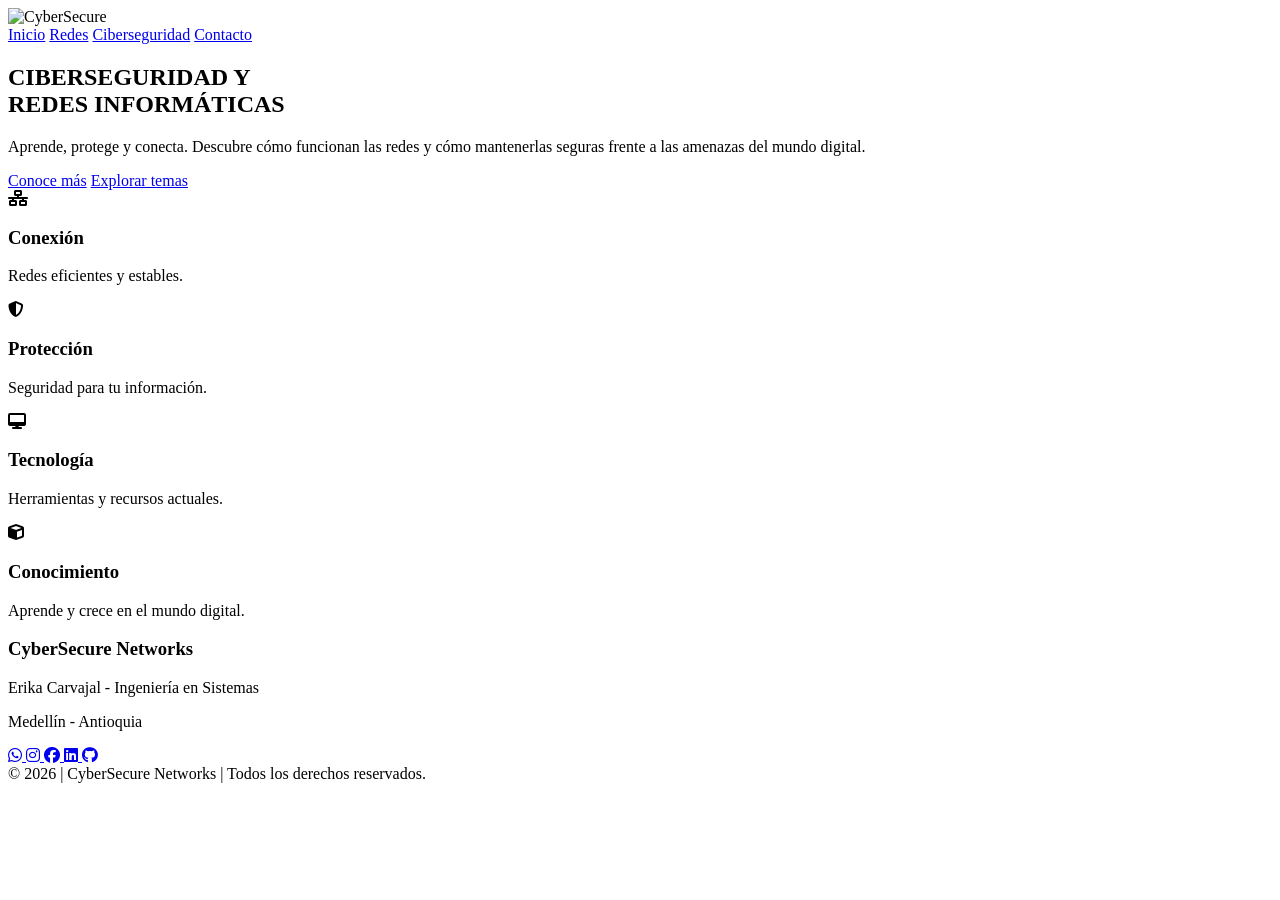
==== index.html @ ba57e522 "Add files via upload" ====
<!doctype html>
<html lang="es">
  <head>
    <meta charset="UTF-8" />
    <meta name="viewport" content="width=device-width, initial-scale=1.0" />
    <title>Pagina Erika Carvajal</title>

    <link rel="stylesheet" href="css/style.css" />

    <link rel="preconnect" href="https://fonts.googleapis.com" />
    <link rel="preconnect" href="https://fonts.gstatic.com" crossorigin />

    <link
      rel="stylesheet"
      href="https://cdnjs.cloudflare.com/ajax/libs/font-awesome/6.7.2/css/all.min.css"
    />

    <link
      href="https://fonts.googleapis.com/css2?family=Poppins:wght@300;400;500;600;700&display=swap"
      rel="stylesheet"
    />
  </head>

  <body class="'pagina">
    <header class="header">
      <div class="contenedor encabezado">
        <div class="logo">
          <img src="imagenes/logo.png" alt="CyberSecure" />
        </div>

        <nav class="navegacion-principal">
          <a href="index.html" class="activo">Inicio</a>
          <a href="Redes.html">Redes</a>
          <a href="Ciberseguridad.html">Ciberseguridad</a>
          <a href="Contacto.html">Contacto</a>
        </nav>
      </div>
    </header>

    <section class="hero">
      <div class="hero-contenido contenedor">
        <h1>
          CIBERSEGURIDAD Y <br />
          <span>REDES INFORMÁTICAS</span>
        </h1>

        <p class="descripcion">
          Aprende, protege y conecta. Descubre cómo funcionan las redes y cómo
          mantenerlas seguras frente a las amenazas del mundo digital.
        </p>

        <div class="botones">
          <a href="Redes.html" class="btn">Conoce más</a>

          <a href="Ciberseguridad.html" class="btn-secundario">
            Explorar temas
          </a>
        </div>
      </div>
    </section>

    <main>
      <section class="caracteristicas contenedor seccion-principal">
        <div class="tarjeta">
          <i class="fa-solid fa-network-wired"></i>

          <h3>Conexión</h3>

          <p>Redes eficientes y estables.</p>
        </div>

        <div class="tarjeta">
          <i class="fa-solid fa-shield-halved"></i>

          <h3>Protección</h3>

          <p>Seguridad para tu información.</p>
        </div>

        <div class="tarjeta">
          <i class="fa-solid fa-desktop"></i>

          <h3>Tecnología</h3>

          <p>Herramientas y recursos actuales.</p>
        </div>

        <div class="tarjeta">
          <i class="fa-solid fa-cube"></i>

          <h3>Conocimiento</h3>

          <p>Aprende y crece en el mundo digital.</p>
        </div>
      </section>
    </main>

    <footer class="footer">
      <div class="contenedor footer-contenido">
        <h3>CyberSecure Networks</h3>

        <p>Erika Carvajal - Ingeniería en Sistemas</p>

        <p>Medellín - Antioquia</p>

        <div class="redes-sociales">
          <a href="https://wa.me/573000000000" target="_blank">
            <i class="fa-brands fa-whatsapp"></i>
          </a>

          <a href="https://www.instagram.com/" target="_blank">
            <i class="fa-brands fa-instagram"></i>
          </a>

          <a href="https://www.facebook.com/" target="_blank">
            <i class="fa-brands fa-facebook"></i>
          </a>

          <a href="https://www.linkedin.com/" target="_blank">
            <i class="fa-brands fa-linkedin"></i>
          </a>

          <a href="https://github.com/" target="_blank">
            <i class="fa-brands fa-github"></i>
          </a>
        </div>
      </div>

      <div class="footer-copy">
        © 2026 | CyberSecure Networks | Todos los derechos reservados.
      </div>
    </footer>
  </body>
</html>
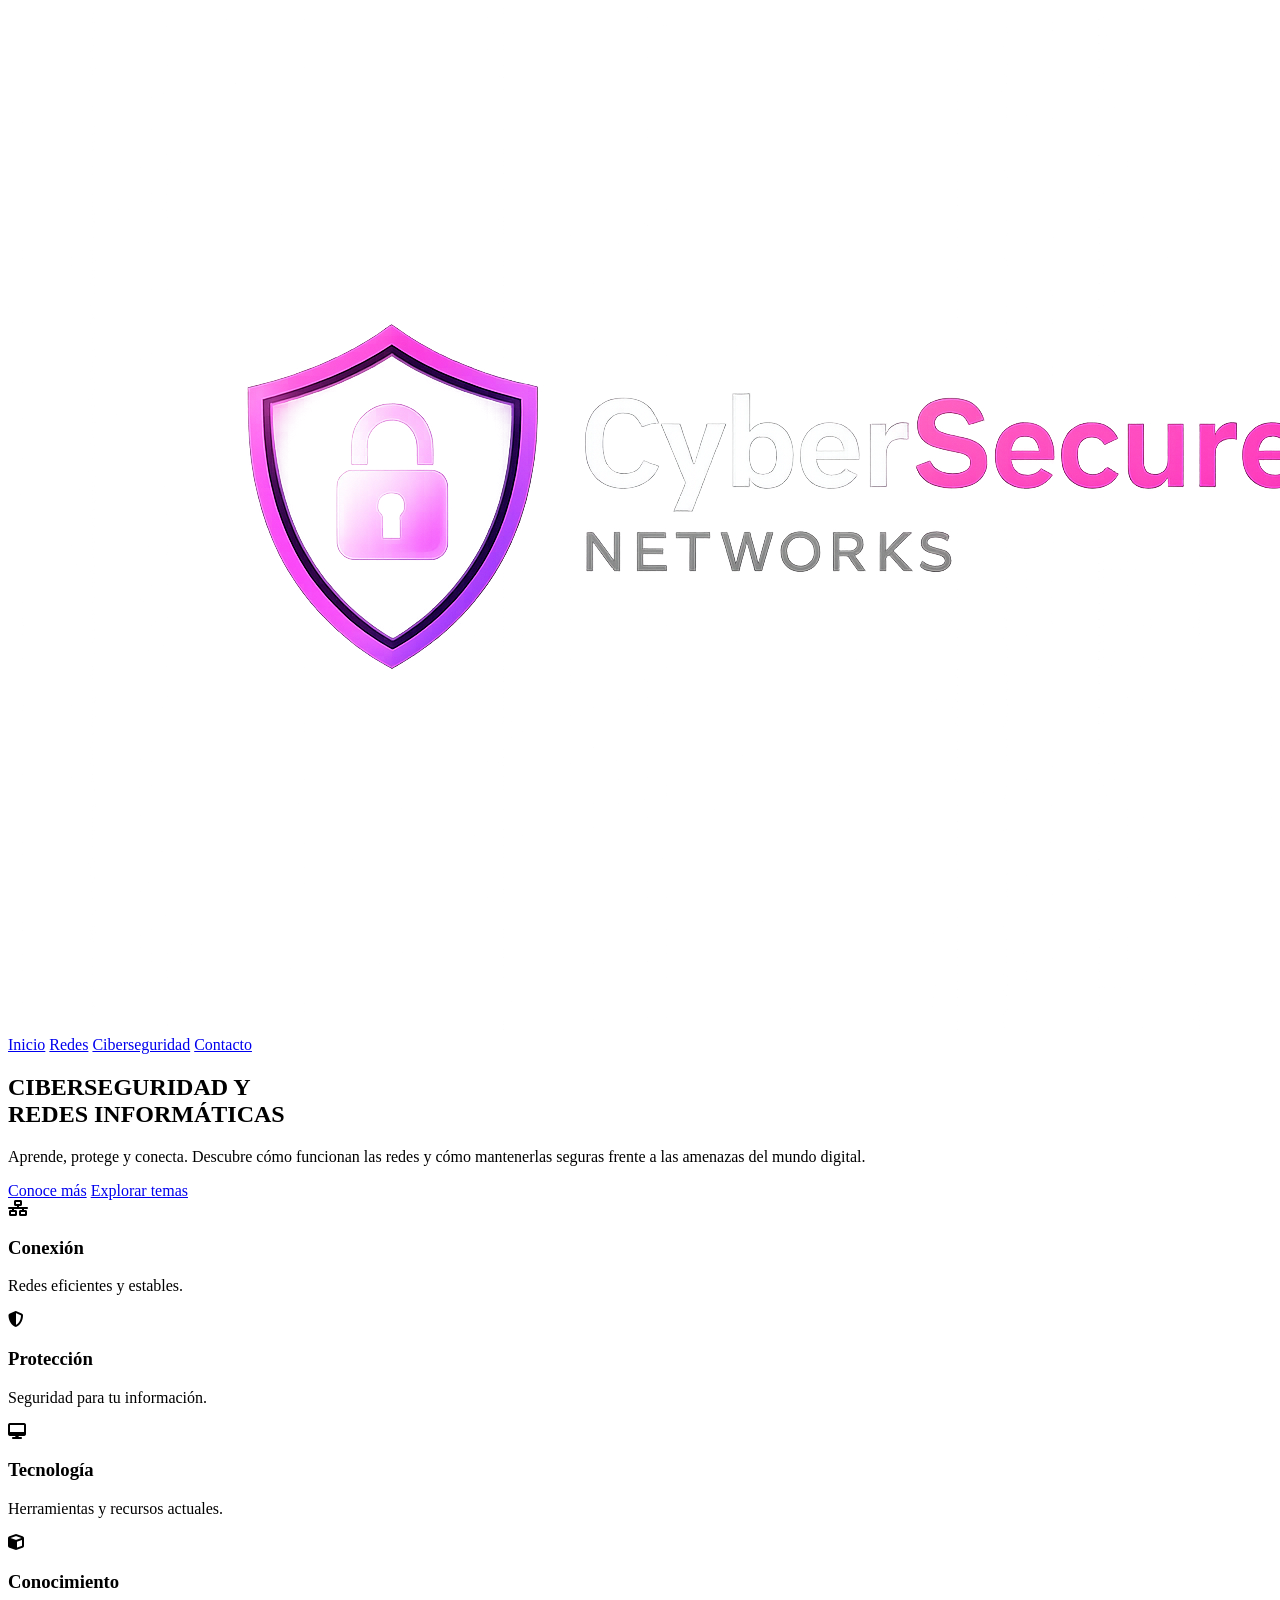
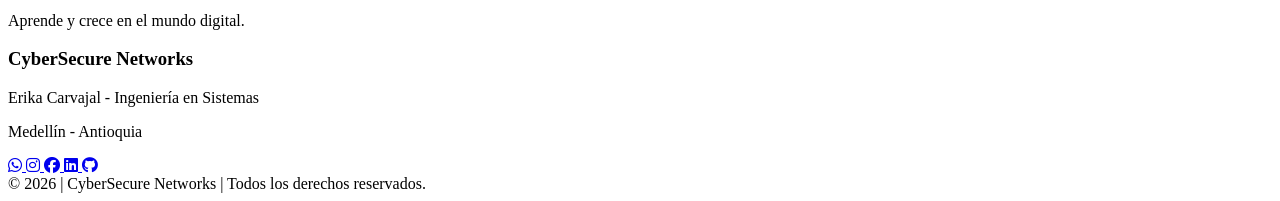
==== commit 2f3d75e6: "primer commit" ====
--- a/index.html
+++ b/index.html
@@ -1,134 +1,134 @@
-<!doctype html>
-<html lang="es">
-  <head>
-    <meta charset="UTF-8" />
-    <meta name="viewport" content="width=device-width, initial-scale=1.0" />
-    <title>Pagina Erika Carvajal</title>
-
-    <link rel="stylesheet" href="css/style.css" />
-
-    <link rel="preconnect" href="https://fonts.googleapis.com" />
-    <link rel="preconnect" href="https://fonts.gstatic.com" crossorigin />
-
-    <link
-      rel="stylesheet"
-      href="https://cdnjs.cloudflare.com/ajax/libs/font-awesome/6.7.2/css/all.min.css"
-    />
-
-    <link
-      href="https://fonts.googleapis.com/css2?family=Poppins:wght@300;400;500;600;700&display=swap"
-      rel="stylesheet"
-    />
-  </head>
-
-  <body class="'pagina">
-    <header class="header">
-      <div class="contenedor encabezado">
-        <div class="logo">
-          <img src="imagenes/logo.png" alt="CyberSecure" />
-        </div>
-
-        <nav class="navegacion-principal">
-          <a href="index.html" class="activo">Inicio</a>
-          <a href="Redes.html">Redes</a>
-          <a href="Ciberseguridad.html">Ciberseguridad</a>
-          <a href="Contacto.html">Contacto</a>
-        </nav>
-      </div>
-    </header>
-
-    <section class="hero">
-      <div class="hero-contenido contenedor">
-        <h1>
-          CIBERSEGURIDAD Y <br />
-          <span>REDES INFORMÁTICAS</span>
-        </h1>
-
-        <p class="descripcion">
-          Aprende, protege y conecta. Descubre cómo funcionan las redes y cómo
-          mantenerlas seguras frente a las amenazas del mundo digital.
-        </p>
-
-        <div class="botones">
-          <a href="Redes.html" class="btn">Conoce más</a>
-
-          <a href="Ciberseguridad.html" class="btn-secundario">
-            Explorar temas
-          </a>
-        </div>
-      </div>
-    </section>
-
-    <main>
-      <section class="caracteristicas contenedor seccion-principal">
-        <div class="tarjeta">
-          <i class="fa-solid fa-network-wired"></i>
-
-          <h3>Conexión</h3>
-
-          <p>Redes eficientes y estables.</p>
-        </div>
-
-        <div class="tarjeta">
-          <i class="fa-solid fa-shield-halved"></i>
-
-          <h3>Protección</h3>
-
-          <p>Seguridad para tu información.</p>
-        </div>
-
-        <div class="tarjeta">
-          <i class="fa-solid fa-desktop"></i>
-
-          <h3>Tecnología</h3>
-
-          <p>Herramientas y recursos actuales.</p>
-        </div>
-
-        <div class="tarjeta">
-          <i class="fa-solid fa-cube"></i>
-
-          <h3>Conocimiento</h3>
-
-          <p>Aprende y crece en el mundo digital.</p>
-        </div>
-      </section>
-    </main>
-
-    <footer class="footer">
-      <div class="contenedor footer-contenido">
-        <h3>CyberSecure Networks</h3>
-
-        <p>Erika Carvajal - Ingeniería en Sistemas</p>
-
-        <p>Medellín - Antioquia</p>
-
-        <div class="redes-sociales">
-          <a href="https://wa.me/573000000000" target="_blank">
-            <i class="fa-brands fa-whatsapp"></i>
-          </a>
-
-          <a href="https://www.instagram.com/" target="_blank">
-            <i class="fa-brands fa-instagram"></i>
-          </a>
-
-          <a href="https://www.facebook.com/" target="_blank">
-            <i class="fa-brands fa-facebook"></i>
-          </a>
-
-          <a href="https://www.linkedin.com/" target="_blank">
-            <i class="fa-brands fa-linkedin"></i>
-          </a>
-
-          <a href="https://github.com/" target="_blank">
-            <i class="fa-brands fa-github"></i>
-          </a>
-        </div>
-      </div>
-
-      <div class="footer-copy">
-        © 2026 | CyberSecure Networks | Todos los derechos reservados.
-      </div>
-    </footer>
-  </body>
-</html>
+<!doctype html>
+<html lang="es">
+  <head>
+    <meta charset="UTF-8" />
+    <meta name="viewport" content="width=device-width, initial-scale=1.0" />
+    <title>Pagina Erika Carvajal</title>
+
+    <link rel="stylesheet" href="css/style.css" />
+
+    <link rel="preconnect" href="https://fonts.googleapis.com" />
+    <link rel="preconnect" href="https://fonts.gstatic.com" crossorigin />
+
+    <link
+      rel="stylesheet"
+      href="https://cdnjs.cloudflare.com/ajax/libs/font-awesome/6.7.2/css/all.min.css"
+    />
+
+    <link
+      href="https://fonts.googleapis.com/css2?family=Poppins:wght@300;400;500;600;700&display=swap"
+      rel="stylesheet"
+    />
+  </head>
+
+  <body class="'pagina">
+    <header class="header">
+      <div class="contenedor encabezado">
+        <div class="logo">
+          <img src="imagenes/logo.png" alt="CyberSecure" />
+        </div>
+
+        <nav class="navegacion-principal">
+          <a href="index.html" class="activo">Inicio</a>
+          <a href="Redes.html">Redes</a>
+          <a href="Ciberseguridad.html">Ciberseguridad</a>
+          <a href="Contacto.html">Contacto</a>
+        </nav>
+      </div>
+    </header>
+
+    <section class="hero">
+      <div class="hero-contenido contenedor">
+        <h1>
+          CIBERSEGURIDAD Y <br />
+          <span>REDES INFORMÁTICAS</span>
+        </h1>
+
+        <p class="descripcion">
+          Aprende, protege y conecta. Descubre cómo funcionan las redes y cómo
+          mantenerlas seguras frente a las amenazas del mundo digital.
+        </p>
+
+        <div class="botones">
+          <a href="Redes.html" class="btn">Conoce más</a>
+
+          <a href="Ciberseguridad.html" class="btn-secundario">
+            Explorar temas
+          </a>
+        </div>
+      </div>
+    </section>
+
+    <main>
+      <section class="caracteristicas contenedor seccion-principal">
+        <div class="tarjeta">
+          <i class="fa-solid fa-network-wired"></i>
+
+          <h3>Conexión</h3>
+
+          <p>Redes eficientes y estables.</p>
+        </div>
+
+        <div class="tarjeta">
+          <i class="fa-solid fa-shield-halved"></i>
+
+          <h3>Protección</h3>
+
+          <p>Seguridad para tu información.</p>
+        </div>
+
+        <div class="tarjeta">
+          <i class="fa-solid fa-desktop"></i>
+
+          <h3>Tecnología</h3>
+
+          <p>Herramientas y recursos actuales.</p>
+        </div>
+
+        <div class="tarjeta">
+          <i class="fa-solid fa-cube"></i>
+
+          <h3>Conocimiento</h3>
+
+          <p>Aprende y crece en el mundo digital.</p>
+        </div>
+      </section>
+    </main>
+
+    <footer class="footer">
+      <div class="contenedor footer-contenido">
+        <h3>CyberSecure Networks</h3>
+
+        <p>Erika Carvajal - Ingeniería en Sistemas</p>
+
+        <p>Medellín - Antioquia</p>
+
+        <div class="redes-sociales">
+          <a href="https://wa.me/573000000000" target="_blank">
+            <i class="fa-brands fa-whatsapp"></i>
+          </a>
+
+          <a href="https://www.instagram.com/" target="_blank">
+            <i class="fa-brands fa-instagram"></i>
+          </a>
+
+          <a href="https://www.facebook.com/" target="_blank">
+            <i class="fa-brands fa-facebook"></i>
+          </a>
+
+          <a href="https://www.linkedin.com/" target="_blank">
+            <i class="fa-brands fa-linkedin"></i>
+          </a>
+
+          <a href="https://github.com/" target="_blank">
+            <i class="fa-brands fa-github"></i>
+          </a>
+        </div>
+      </div>
+
+      <div class="footer-copy">
+        © 2026 | CyberSecure Networks | Todos los derechos reservados.
+      </div>
+    </footer>
+  </body>
+</html>
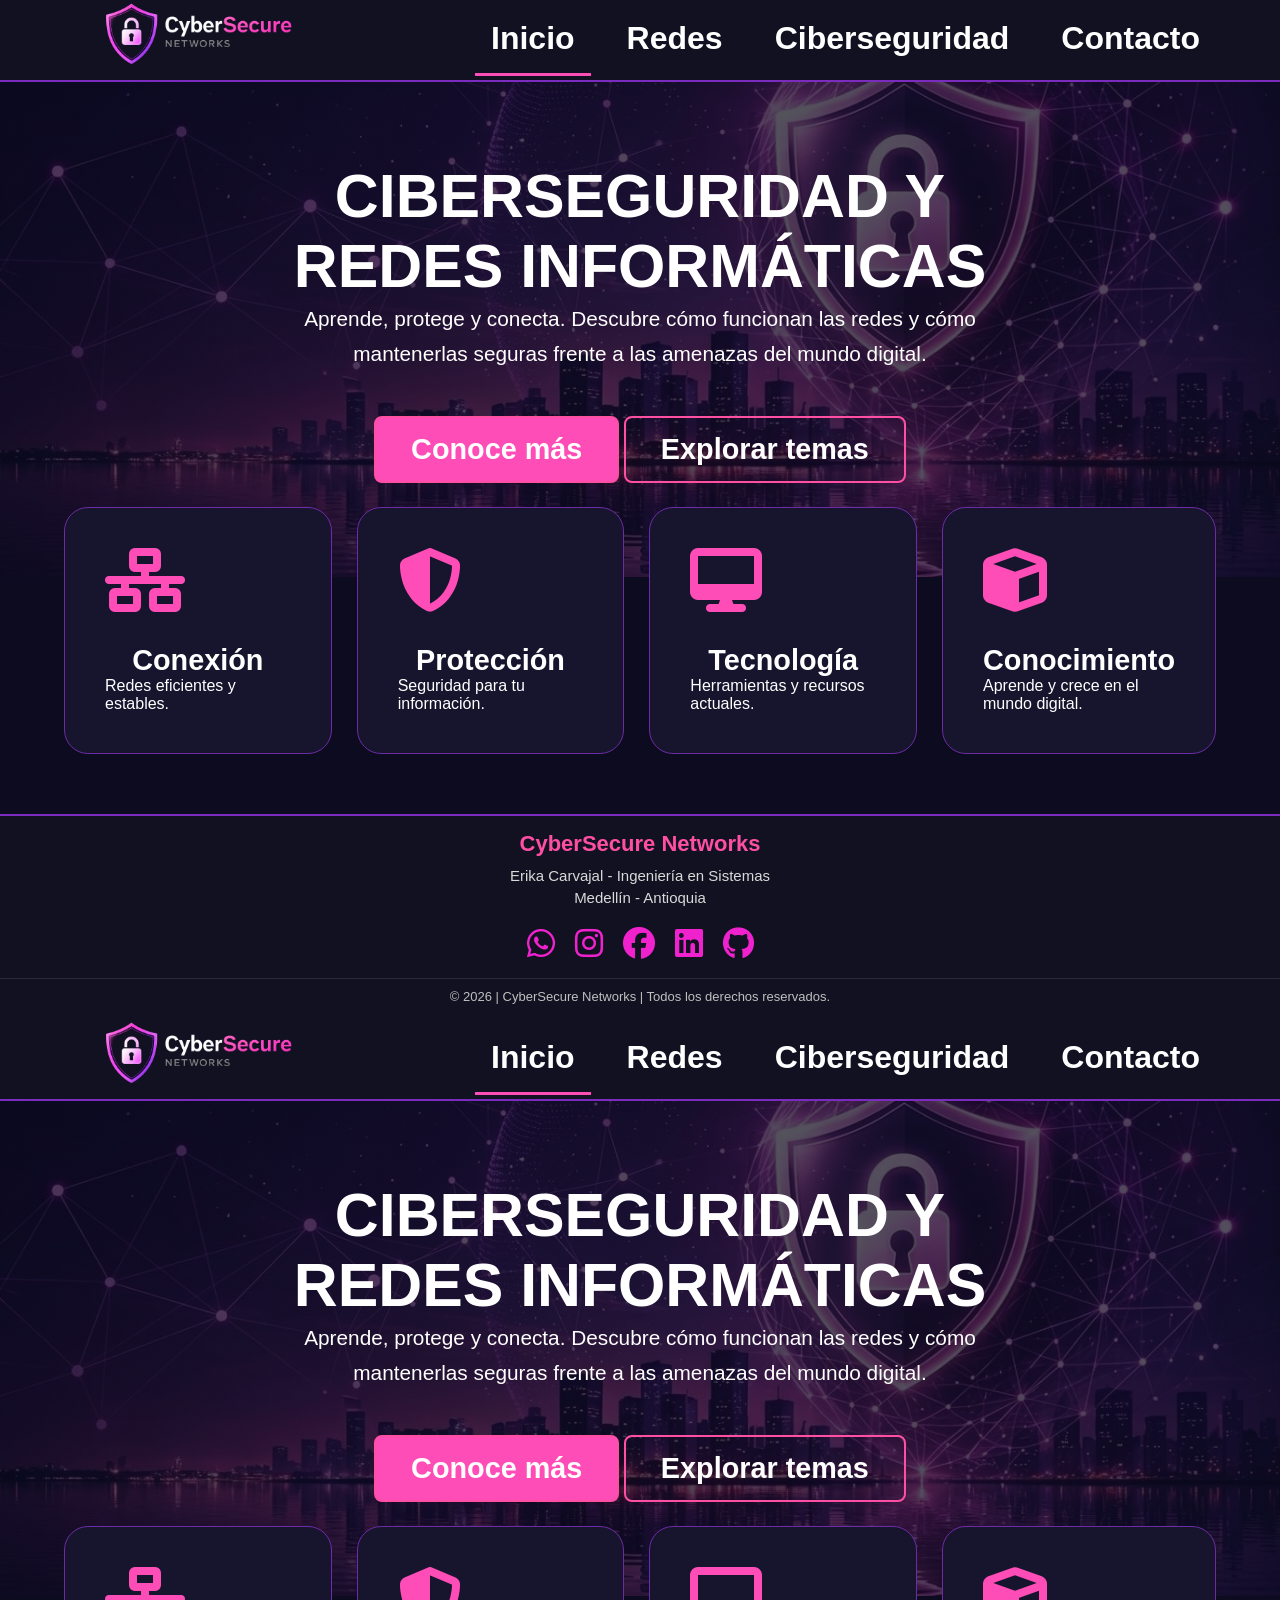
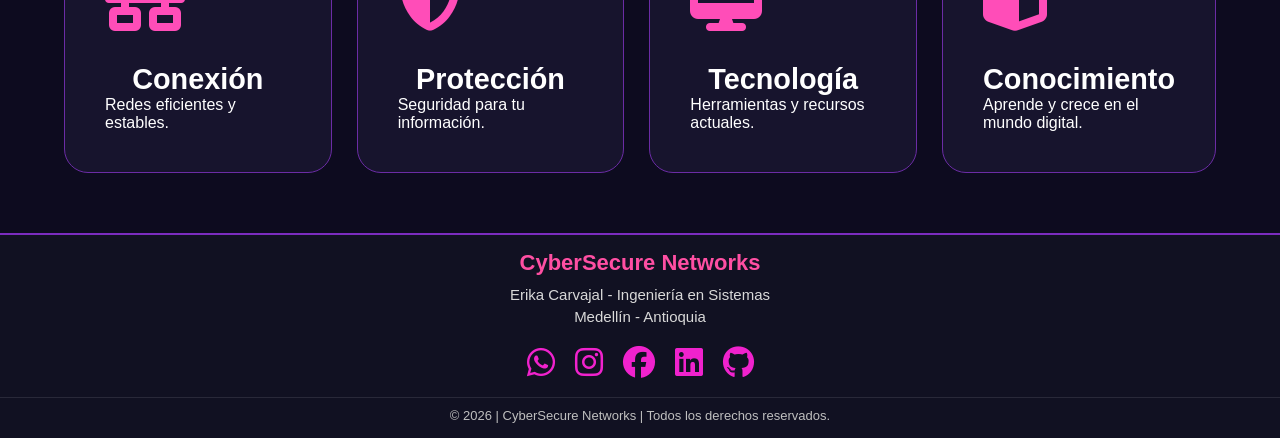
==== commit efa755fd: "actualizacion del proyecto" ====
--- a/index.html
+++ b/index.html
@@ -5,8 +5,7 @@
     <meta name="viewport" content="width=device-width, initial-scale=1.0" />
     <title>Pagina Erika Carvajal</title>
 
-    <link rel="stylesheet" href="css/style.css" />
-
+    <link rel="stylesheet" href="style.css" />
     <link rel="preconnect" href="https://fonts.googleapis.com" />
     <link rel="preconnect" href="https://fonts.gstatic.com" crossorigin />
 
@@ -132,3 +131,138 @@
     </footer>
   </body>
 </html>
+
+<!doctype html>
+<html lang="es">
+  <head>
+    <meta charset="UTF-8" />
+    <meta name="viewport" content="width=device-width, initial-scale=1.0" />
+    <title>Pagina Erika Carvajal</title>
+
+    <link rel="stylesheet" href="css/style.css" />
+
+    <link rel="preconnect" href="https://fonts.googleapis.com" />
+    <link rel="preconnect" href="https://fonts.gstatic.com" crossorigin />
+
+    <link
+      rel="stylesheet"
+      href="https://cdnjs.cloudflare.com/ajax/libs/font-awesome/6.7.2/css/all.min.css"
+    />
+
+    <link
+      href="https://fonts.googleapis.com/css2?family=Poppins:wght@300;400;500;600;700&display=swap"
+      rel="stylesheet"
+    />
+  </head>
+
+  <body class="'pagina">
+    <header class="header">
+      <div class="contenedor encabezado">
+        <div class="logo">
+          <img src="imagenes/logo.png" alt="CyberSecure" />
+        </div>
+
+        <nav class="navegacion-principal">
+          <a href="index.html" class="activo">Inicio</a>
+          <a href="Redes.html">Redes</a>
+          <a href="Ciberseguridad.html">Ciberseguridad</a>
+          <a href="Contacto.html">Contacto</a>
+        </nav>
+      </div>
+    </header>
+
+    <section class="hero">
+      <div class="hero-contenido contenedor">
+        <h1>
+          CIBERSEGURIDAD Y <br />
+          <span>REDES INFORMÁTICAS</span>
+        </h1>
+
+        <p class="descripcion">
+          Aprende, protege y conecta. Descubre cómo funcionan las redes y cómo
+          mantenerlas seguras frente a las amenazas del mundo digital.
+        </p>
+
+        <div class="botones">
+          <a href="Redes.html" class="btn">Conoce más</a>
+
+          <a href="Ciberseguridad.html" class="btn-secundario">
+            Explorar temas
+          </a>
+        </div>
+      </div>
+    </section>
+
+    <main>
+      <section class="caracteristicas contenedor seccion-principal">
+        <div class="tarjeta">
+          <i class="fa-solid fa-network-wired"></i>
+
+          <h3>Conexión</h3>
+
+          <p>Redes eficientes y estables.</p>
+        </div>
+
+        <div class="tarjeta">
+          <i class="fa-solid fa-shield-halved"></i>
+
+          <h3>Protección</h3>
+
+          <p>Seguridad para tu información.</p>
+        </div>
+
+        <div class="tarjeta">
+          <i class="fa-solid fa-desktop"></i>
+
+          <h3>Tecnología</h3>
+
+          <p>Herramientas y recursos actuales.</p>
+        </div>
+
+        <div class="tarjeta">
+          <i class="fa-solid fa-cube"></i>
+
+          <h3>Conocimiento</h3>
+
+          <p>Aprende y crece en el mundo digital.</p>
+        </div>
+      </section>
+    </main>
+
+    <footer class="footer">
+      <div class="contenedor footer-contenido">
+        <h3>CyberSecure Networks</h3>
+
+        <p>Erika Carvajal - Ingeniería en Sistemas</p>
+
+        <p>Medellín - Antioquia</p>
+
+        <div class="redes-sociales">
+          <a href="https://wa.me/573000000000" target="_blank">
+            <i class="fa-brands fa-whatsapp"></i>
+          </a>
+
+          <a href="https://www.instagram.com/" target="_blank">
+            <i class="fa-brands fa-instagram"></i>
+          </a>
+
+          <a href="https://www.facebook.com/" target="_blank">
+            <i class="fa-brands fa-facebook"></i>
+          </a>
+
+          <a href="https://www.linkedin.com/" target="_blank">
+            <i class="fa-brands fa-linkedin"></i>
+          </a>
+
+          <a href="https://github.com/" target="_blank">
+            <i class="fa-brands fa-github"></i>
+          </a>
+        </div>
+      </div>
+
+      <div class="footer-copy">
+        © 2026 | CyberSecure Networks | Todos los derechos reservados.
+      </div>
+    </footer>
+  </body>
+</html>
--- a/style.css
+++ b/style.css
@@ -0,0 +1,952 @@
+/* ====== VARIABLES ====== */
+
+:root {
+  --negro: #0b0b18;
+  --morado: #7b2cbf;
+  --fucsia: #ff4fa3;
+  --blanco: #ffffff;
+  --gris: #d9d9d9;
+  --tarjeta: #17172a;
+}
+
+/* ====== GENERALES ====== */
+
+* {
+  margin: 0;
+  padding: 0;
+  box-sizing: border-box;
+}
+
+body {
+  font-family: "Poppins", sans-serif;
+  background-color: #0d0b1f;
+  color: #ffffff;
+  margin: 0;
+  display: flex;
+  flex-direction: column;
+  min-height: 100vh;
+  overflow-x: hidden;
+}
+.contenedor {
+  width: 90%;
+  max-width: 1300px;
+  margin: auto;
+}
+
+/* ===== HEADER ===== */
+
+.header {
+  width: 100%;
+  background: #111122;
+  border-bottom: 2px solid var(--morado);
+}
+
+.encabezado {
+  height: 80px;
+
+  display: flex;
+
+  justify-content: space-between;
+
+  align-items: center;
+}
+
+.logo img {
+  width: 270px;
+}
+
+.navegacion-principal {
+  display: flex;
+  gap: 20px;
+}
+.navegacion-principal a {
+  color: white;
+
+  text-decoration: none;
+
+  padding: 1rem 1.8rem;
+
+  border-bottom: 3px solid transparent;
+
+  transition: 0.3s;
+}
+
+.navegacion-principal a:hover {
+  color: #ff4db8;
+
+  border-bottom: 3px solid #ff4db8;
+}
+/* Página activa */
+
+.navegacion-principal a.activo {
+  color: #ff4db8;
+
+  border-bottom: 3px solid #ff4db8;
+}
+
+/*========== HERO ==========*/
+
+.hero {
+  background-image:
+    linear-gradient(rgba(11, 11, 24, 0.7), rgba(11, 11, 24, 0.7)),
+    url("../imagenes/hero.jpg");
+
+  background-size: cover;
+  background-position: center;
+  background-repeat: no-repeat;
+
+  min-height: 55vh;
+
+  display: flex;
+  align-items: center;
+}
+.hero-contenido {
+  max-width: 800px;
+  margin: 0 auto;
+  text-align: center;
+}
+
+.bienvenida {
+  color: var(--Fucsia);
+  font-size: 1.6rem;
+  font-weight: 600;
+  letter-spacing: 2px;
+  margin-bottom: 1rem;
+}
+
+.hero h2 {
+  font-size: 4rem;
+  line-height: 1.2;
+  color: white;
+  text-shadow: 4px 4px 10px rgba(0, 0, 0, 0.7);
+}
+
+.descripcion {
+  width: 100%;
+  max-width: 700px;
+  margin: 0 auto 30px;
+  font-size: 1.3rem;
+  line-height: 1.7;
+}
+
+/*==========================================
+            HERO REDES
+==========================================*/
+
+.hero-redes {
+  background-image:
+    linear-gradient(rgba(11, 11, 24, 0.7), rgba(11, 11, 24, 0.7)),
+    url("../imagenes/redes.jpeg");
+
+  background-size: cover;
+  background-position: center;
+  background-repeat: no-repeat;
+
+  min-height: 50vh;
+
+  display: flex;
+  align-items: center;
+}
+
+.hero-redes .hero-contenido {
+  max-width: 800px;
+}
+
+.hero-redes .bienvenida {
+  color: #ffffff;
+  font-size: 2rem;
+  font-weight: 600;
+  letter-spacing: 0.2px;
+  text-transform: uppercase;
+  margin-bottom: 1rem;
+}
+
+.hero-redes h2 {
+  font-size: 4rem;
+  line-height: 1.2;
+  color: white;
+  margin-bottom: 2rem;
+  text-transform: uppercase;
+
+  text-shadow:
+    0 0 10px rgba(255, 77, 184, 0.35),
+    0 0 25px rgba(0, 0, 0, 0.6);
+}
+
+.hero-redes h2 span {
+  color: #ff4db8;
+}
+
+.hero-redes .descripcion {
+  width: 100%;
+  max-width: 700px;
+
+  font-size: 2rem;
+  color: #e5e5e5;
+
+  line-height: 1.8;
+
+  margin-bottom: 3rem;
+}
+
+/*==========================================
+              BOTONES
+==========================================*/
+
+.botones {
+  display: flex;
+
+  gap: 2rem;
+}
+
+.btn {
+  display: inline-block;
+
+  padding: 1.5rem 3.5rem;
+
+  background: #ff4db8;
+
+  color: white;
+
+  text-decoration: none;
+
+  font-size: 1.8rem;
+
+  font-weight: 600;
+
+  border-radius: 1rem;
+
+  transition: 0.35s;
+}
+
+.btn:hover {
+  background: #ff2ca2;
+
+  transform: translateY(-5px);
+
+  box-shadow: 0 10px 25px rgba(255, 77, 184, 0.4);
+}
+
+.btn-secundario {
+  display: inline-block;
+
+  padding: 1.5rem 3.5rem;
+
+  border: 2px solid #ff4db8;
+
+  color: #ffffff;
+
+  text-decoration: none;
+
+  font-size: 1.8rem;
+
+  font-weight: 600;
+
+  border-radius: 1rem;
+
+  transition: 0.35s;
+}
+
+.btn-secundario:hover {
+  background: #ff4db8;
+
+  color: white;
+
+  transform: translateY(-5px);
+}
+
+/*==========================================
+            TARJETAS
+==========================================*/
+
+.tarjetas-redes {
+  display: grid;
+
+  grid-template-columns: repeat(3, 1fr);
+
+  gap: 3rem;
+}
+
+.tarjeta-red {
+  background: #17142d;
+
+  border: 1px solid #6b2ca5;
+
+  border-radius: 1.5rem;
+
+  padding: 3rem;
+
+  text-align: center;
+
+  cursor: pointer;
+
+  transition: 0.35s;
+}
+
+.tarjeta-red:hover {
+  transform: translateY(-10px);
+
+  background: #211b3f;
+
+  border-color: #ff4db8;
+
+  box-shadow: 0 15px 35px rgba(255, 77, 184, 0.35);
+}
+
+.tarjeta-red i {
+  font-size: 4.5rem;
+
+  color: #ff4db8;
+
+  margin-bottom: 2rem;
+
+  transition: 0.35s;
+}
+
+.tarjeta-red:hover i {
+  transform: scale(1.2);
+
+  color: white;
+}
+
+.tarjeta-red h3 {
+  font-size: 2.4rem;
+
+  color: white;
+
+  margin-bottom: 1.5rem;
+
+  transition: 0.35s;
+}
+
+.tarjeta-red:hover h3 {
+  color: #ff4db8;
+}
+
+.tarjeta-red p {
+  font-size: 1.7rem;
+
+  color: #d8d8d8;
+
+  line-height: 1.7;
+}
+
+/*==========================================
+          RESPONSIVE
+==========================================*/
+
+@media (max-width: 768px) {
+  .hero-redes h2 {
+    font-size: 4rem;
+  }
+
+  .hero-redes .descripcion {
+    font-size: 1.7rem;
+  }
+
+  .tarjetas-redes {
+    grid-template-columns: 1fr;
+  }
+
+  .botones {
+    flex-direction: column;
+  }
+}
+/*==========================================
+            HERO CIBERSEGURIDAD
+==========================================*/
+
+.hero-ciber {
+  background-image:
+    linear-gradient(rgba(11, 11, 24, 0.7), rgba(11, 11, 24, 0.7)),
+    url("../imagenes/ciberseguridad.jpeg");
+
+  background-size: cover;
+  background-position: center;
+  background-repeat: no-repeat;
+
+  min-height: 50vh;
+
+  display: flex;
+  align-items: center;
+}
+
+.hero-ciber .hero-contenido {
+  max-width: 700px;
+}
+
+.hero-ciber h2 {
+  font-size: 6rem;
+
+  color: white;
+
+  margin-bottom: 2rem;
+
+  text-transform: uppercase;
+}
+
+.hero-ciber h2 span {
+  color: #ff4db8;
+}
+
+.hero-ciber .descripcion {
+  color: #e5e5e5;
+
+  font-size: 2rem;
+
+  line-height: 1.8;
+
+  margin-bottom: 3rem;
+}
+
+/*==========================================
+            TARJETAS
+==========================================*/
+
+.tarjetas-ciber {
+  display: grid;
+
+  grid-template-columns: repeat(3, 1fr);
+
+  gap: 3rem;
+
+  margin-bottom: 6rem;
+}
+
+.tarjeta-ciber {
+  background: #17142d;
+
+  border: 1px solid #6b2ca5;
+
+  border-radius: 1.5rem;
+
+  padding: 3rem;
+
+  text-align: center;
+
+  transition: 0.35s;
+
+  cursor: pointer;
+}
+
+.tarjeta-ciber:hover {
+  transform: translateY(-10px);
+
+  background: #211b3f;
+
+  border-color: #ff4db8;
+
+  box-shadow: 0 15px 35px rgba(255, 77, 184, 0.35);
+}
+
+.tarjeta-ciber i {
+  font-size: 4.5rem;
+
+  color: #ff4db8;
+
+  margin-bottom: 2rem;
+}
+
+.tarjeta-ciber h3 {
+  color: white;
+
+  font-size: 2.4rem;
+
+  margin-bottom: 1.5rem;
+}
+
+.tarjeta-ciber p {
+  color: #d8d8d8;
+
+  font-size: 1.7rem;
+
+  line-height: 1.7;
+}
+
+/*==========================================
+        HERO CONTACTO
+==========================================*/
+
+.hero-contacto {
+  background-image:
+    linear-gradient(rgba(11, 11, 24, 0.75), rgba(11, 11, 24, 0.75)),
+    url("../imagenes/contactosjpeg.jpeg");
+
+  background-size: cover;
+  background-position: center;
+  background-repeat: no-repeat;
+
+  min-height: 50vh;
+
+  display: flex;
+  align-items: center;
+}
+
+.hero-contenido {
+  max-width: 700px;
+
+  margin: auto;
+
+  text-align: center;
+}
+
+.hero-contacto h2 {
+  font-size: 6rem;
+
+  color: white;
+
+  margin-bottom: 2rem;
+}
+
+.hero-contacto h2 span {
+  color: #ff4db8;
+}
+
+.hero-contacto .descripcion {
+  color: #e5e5e5;
+
+  font-size: 2rem;
+
+  line-height: 1.8;
+}
+/*==========================================
+            CONTACTO
+==========================================*/
+
+.contacto {
+  display: grid;
+
+  grid-template-columns: 1fr 1fr;
+
+  gap: 6rem;
+
+  align-items: center;
+
+  padding: 3rem 0;
+}
+
+.informacion {
+  background: #17142d;
+
+  border: 1px solid #6b2ca5;
+
+  border-radius: 18px;
+
+  padding: 4rem;
+
+  height: 100%;
+}
+
+.informacion h2 {
+  color: #ff4db8;
+
+  margin-bottom: 3rem;
+
+  font-size: 3.5rem;
+}
+
+.informacion p {
+  color: white;
+
+  font-size: 1.8rem;
+
+  margin-bottom: 2rem;
+}
+
+.informacion i {
+  color: #ff4db8;
+
+  margin-right: 1rem;
+}
+/*==========================================
+            FORMULARIO
+==========================================*/
+
+.formulario {
+  display: flex;
+
+  flex-direction: column;
+
+  gap: 2rem;
+
+  justify-content: center;
+}
+
+.formulario input,
+.formulario textarea {
+  width: 100%;
+
+  padding: 1.6rem;
+
+  border: none;
+
+  border-radius: 1rem;
+
+  background: #17142d;
+
+  color: white;
+
+  font-size: 1.7rem;
+
+  border: 1px solid #6b2ca5;
+
+  outline: none;
+}
+
+.formulario input:focus,
+.formulario textarea:focus {
+  border-color: #ff4db8;
+
+  box-shadow: 0 0 10px rgba(255, 77, 184, 0.3);
+}
+
+.formulario textarea {
+  resize: none;
+}
+
+.formulario .btn {
+  width: 100%;
+
+  max-width: 250px;
+}
+@media (max-width: 768px) {
+  .contacto {
+    grid-template-columns: 1fr;
+  }
+
+  .hero-contacto h2 {
+    font-size: 4rem;
+  }
+
+  .hero-contenido {
+    text-align: center;
+  }
+
+  .formulario .btn {
+    max-width: 100%;
+  }
+}
+
+/* ==========================================
+   TIPOGRAFÍA
+========================================== */
+
+h1 {
+  font-size: 3.8rem;
+}
+
+h2 {
+  font-size: 2.8rem;
+}
+
+h3 {
+  font-size: 1.8rem;
+}
+
+h1,
+h2,
+h3 {
+  text-align: center;
+}
+
+/* ==========================================
+   CLASES UTILITARIAS
+========================================== */
+
+/*
+Limita el ancho del contenido y lo centra.
+*/
+
+.contenedor {
+  max-width: 800rem;
+  margin: 0 auto;
+}
+
+.botones {
+  display: inline-block;
+  padding: 15px 35px;
+  border-radius: 8px;
+  text-decoration: none;
+  font-weight: 600;
+  transition: 0.3s;
+}
+.btn,
+.btn-secundario {
+  display: inline-block;
+  padding: 15px 35px;
+  border-radius: 8px;
+  text-decoration: none;
+  font-weight: 600;
+  transition: 0.3s;
+}
+
+.btn {
+  border: 2px solid #ff4fa3;
+  color: white;
+}
+
+.btn:hover {
+  background: #ff6cb7;
+}
+
+.btn-secundario {
+  border: 2px solid #ff4fa3;
+  color: white;
+}
+
+.btn-secundario:hover {
+  background: #ff4fa3;
+}
+
+@media (min-width: 768px) {
+  .boton {
+    width: auto;
+  }
+}
+/*
+Agrega fondo, bordes redondeados y sombra
+al contenido principal.
+*/
+.sombra {
+  padding: 2rem;
+
+  background-color: var(--Blanco);
+
+  border-radius: 1rem;
+
+  box-shadow: 0 5px 15px rgba(112, 112, 112, 0.48);
+}
+
+/* ==========================================
+   BARRA DE NAVEGACIÓN
+========================================== */
+
+.nav-bg {
+  height: 55px;
+  padding: 0;
+}
+
+.navegacion-principal a {
+  font-size: 15px;
+}
+
+.navegacion-principal a {
+  display: block;
+  padding: 1rem;
+
+  color: var(--Blanco);
+
+  font-size: 2rem;
+  font-weight: 700;
+  text-align: center;
+  text-decoration: none;
+}
+
+.navegacion-principal a:hover,
+.navegacion-principal a.activo {
+  background-color: var(--VerdeMenta);
+  color: var(--GrisOscuro);
+}
+
+/*
+En pantallas medianas y grandes,
+los enlaces se muestran horizontalmente.
+*/
+
+@media (min-width: 768px) {
+  .navegacion-principal {
+    flex-direction: row;
+    justify-content: space-between;
+    align-items: center;
+  }
+}
+
+/*==========================================
+        BOTÓN DE MODO OSCURO
+==========================================*/
+
+/* 
+   Por ahora el botón solo tiene diseño.
+   Más adelante se le agregará la funcionalidad
+   con JavaScript.
+*/
+
+.btn-modo {
+  padding: 1rem 1.5rem;
+  background-color: var(--Fucsia);
+  color: var(--Blanco);
+  border: none;
+  border-radius: 0.8rem;
+  font-size: 1.5rem;
+  font-weight: 600;
+  cursor: pointer;
+  transition: all 0.3s ease;
+}
+
+.btn-modo:hover {
+  background-color: var(--Morado);
+  transform: scale(1.05);
+}
+.contenido-hero {
+  width: 100%;
+  height: 100%;
+
+  position: absolute;
+
+  display: flex;
+  flex-direction: column;
+  justify-content: center;
+  align-items: center;
+
+  background-color: rgba(0, 0, 0, 0.4);
+}
+.contenido-hero h2,
+.contenido-hero p {
+  color: var(--Blanco);
+}
+
+/*========== FOOTER ==========*/
+
+.footer {
+  background: #111122;
+
+  border-top: 2px solid var(--morado);
+
+  text-align: center;
+
+  padding: 15px 0;
+}
+.footer {
+  margin-top: auto;
+}
+.footer-contenido h3 {
+  color: var(--fucsia);
+
+  font-size: 22px;
+
+  margin-bottom: 10px;
+}
+
+.footer-contenido p {
+  color: var(--gris);
+
+  font-size: 15px;
+
+  margin: 5px;
+}
+
+.footer-copy {
+  margin-top: 15px;
+
+  padding-top: 10px;
+
+  border-top: 1px solid rgba(255, 255, 255, 0.1);
+
+  color: #bfbfbf;
+
+  font-size: 13px;
+}
+/*========== REDES SOCIALES ==========*/
+
+.redes-sociales {
+  display: flex;
+  justify-content: center;
+  gap: 20px;
+  margin-top: 20px;
+}
+
+.redes-sociales a {
+  font-size: 32px;
+  transition: all 0.3s ease;
+}
+
+.redes-sociales a:hover {
+  transform: translateY(-5px) scale(1.15);
+}
+
+/* Colores oficiales */
+
+.redes-sociales .fa-whatsapp {
+  color: #f022cd;
+}
+
+.redes-sociales .fa-instagram {
+  color: #f022cd;
+}
+
+.redes-sociales .fa-facebook {
+  color: #f022cd;
+}
+
+.redes-sociales a:hover {
+  transform: scale(1.2);
+}
+/* LinkedIn */
+.redes-sociales .fa-linkedin {
+  color: #f022cd;
+}
+
+/* GitHub */
+.redes-sociales .fa-github {
+  color: #f022cd;
+}
+/*==========================================
+        TARJETAS DEL INICIO
+==========================================*/
+
+.caracteristicas {
+  width: 90%;
+  max-width: px;
+
+  display: flex;
+  justify-content: space-between;
+
+  gap: 25px;
+
+  margin: -70px auto 60px;
+
+  position: relative;
+  z-index: 100;
+}
+
+.tarjeta {
+  flex: 1;
+
+  background: #17142d;
+
+  border: 1px solid #6b2ca5;
+
+  border-radius: 1.5rem;
+
+  padding: 2.5rem;
+
+  transition: 0.3s;
+}
+
+.tarjeta:hover {
+  transform: translateY(-8px);
+
+  border-color: #ff4db8;
+
+  box-shadow: 0 0 20px rgba(255, 77, 184, 0.3);
+}
+
+.tarjeta i {
+  font-size: 4rem;
+
+  color: #ff4db8;
+
+  margin-bottom: 2rem;
+}
+.card {
+  padding: 15px;
+  height: 100px;
+}
+
+.card h3 {
+  font-size: 16px;
+}
+
+.card p {
+  font-size: 13px;
+}
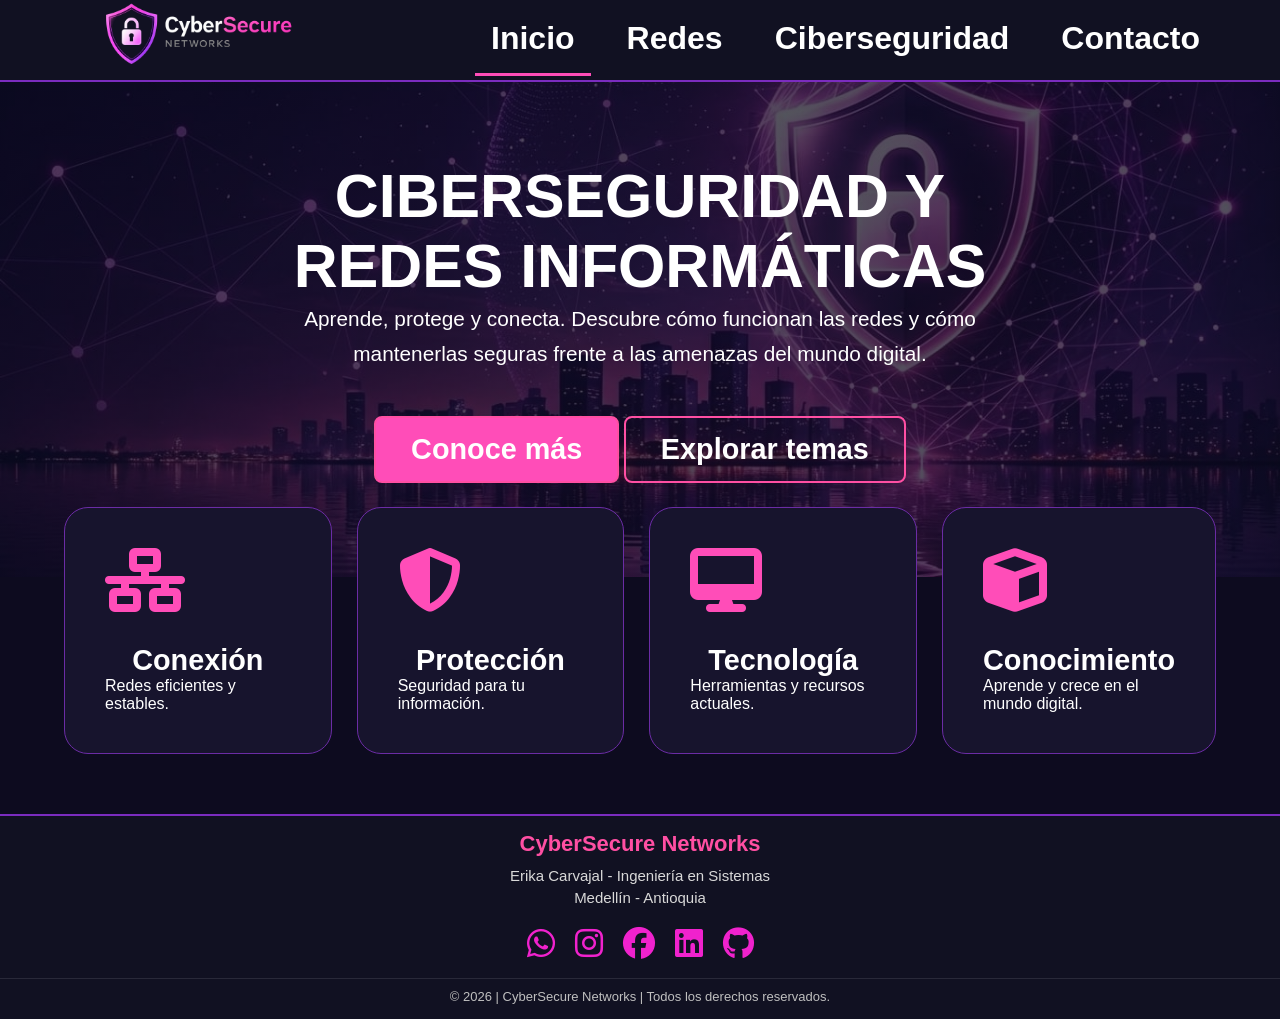
==== commit 593c41ef: "actualizaciondel proyecto" ====
--- a/index.html
+++ b/index.html
@@ -131,138 +131,3 @@
     </footer>
   </body>
 </html>
-
-<!doctype html>
-<html lang="es">
-  <head>
-    <meta charset="UTF-8" />
-    <meta name="viewport" content="width=device-width, initial-scale=1.0" />
-    <title>Pagina Erika Carvajal</title>
-
-    <link rel="stylesheet" href="css/style.css" />
-
-    <link rel="preconnect" href="https://fonts.googleapis.com" />
-    <link rel="preconnect" href="https://fonts.gstatic.com" crossorigin />
-
-    <link
-      rel="stylesheet"
-      href="https://cdnjs.cloudflare.com/ajax/libs/font-awesome/6.7.2/css/all.min.css"
-    />
-
-    <link
-      href="https://fonts.googleapis.com/css2?family=Poppins:wght@300;400;500;600;700&display=swap"
-      rel="stylesheet"
-    />
-  </head>
-
-  <body class="'pagina">
-    <header class="header">
-      <div class="contenedor encabezado">
-        <div class="logo">
-          <img src="imagenes/logo.png" alt="CyberSecure" />
-        </div>
-
-        <nav class="navegacion-principal">
-          <a href="index.html" class="activo">Inicio</a>
-          <a href="Redes.html">Redes</a>
-          <a href="Ciberseguridad.html">Ciberseguridad</a>
-          <a href="Contacto.html">Contacto</a>
-        </nav>
-      </div>
-    </header>
-
-    <section class="hero">
-      <div class="hero-contenido contenedor">
-        <h1>
-          CIBERSEGURIDAD Y <br />
-          <span>REDES INFORMÁTICAS</span>
-        </h1>
-
-        <p class="descripcion">
-          Aprende, protege y conecta. Descubre cómo funcionan las redes y cómo
-          mantenerlas seguras frente a las amenazas del mundo digital.
-        </p>
-
-        <div class="botones">
-          <a href="Redes.html" class="btn">Conoce más</a>
-
-          <a href="Ciberseguridad.html" class="btn-secundario">
-            Explorar temas
-          </a>
-        </div>
-      </div>
-    </section>
-
-    <main>
-      <section class="caracteristicas contenedor seccion-principal">
-        <div class="tarjeta">
-          <i class="fa-solid fa-network-wired"></i>
-
-          <h3>Conexión</h3>
-
-          <p>Redes eficientes y estables.</p>
-        </div>
-
-        <div class="tarjeta">
-          <i class="fa-solid fa-shield-halved"></i>
-
-          <h3>Protección</h3>
-
-          <p>Seguridad para tu información.</p>
-        </div>
-
-        <div class="tarjeta">
-          <i class="fa-solid fa-desktop"></i>
-
-          <h3>Tecnología</h3>
-
-          <p>Herramientas y recursos actuales.</p>
-        </div>
-
-        <div class="tarjeta">
-          <i class="fa-solid fa-cube"></i>
-
-          <h3>Conocimiento</h3>
-
-          <p>Aprende y crece en el mundo digital.</p>
-        </div>
-      </section>
-    </main>
-
-    <footer class="footer">
-      <div class="contenedor footer-contenido">
-        <h3>CyberSecure Networks</h3>
-
-        <p>Erika Carvajal - Ingeniería en Sistemas</p>
-
-        <p>Medellín - Antioquia</p>
-
-        <div class="redes-sociales">
-          <a href="https://wa.me/573000000000" target="_blank">
-            <i class="fa-brands fa-whatsapp"></i>
-          </a>
-
-          <a href="https://www.instagram.com/" target="_blank">
-            <i class="fa-brands fa-instagram"></i>
-          </a>
-
-          <a href="https://www.facebook.com/" target="_blank">
-            <i class="fa-brands fa-facebook"></i>
-          </a>
-
-          <a href="https://www.linkedin.com/" target="_blank">
-            <i class="fa-brands fa-linkedin"></i>
-          </a>
-
-          <a href="https://github.com/" target="_blank">
-            <i class="fa-brands fa-github"></i>
-          </a>
-        </div>
-      </div>
-
-      <div class="footer-copy">
-        © 2026 | CyberSecure Networks | Todos los derechos reservados.
-      </div>
-    </footer>
-  </body>
-</html>
